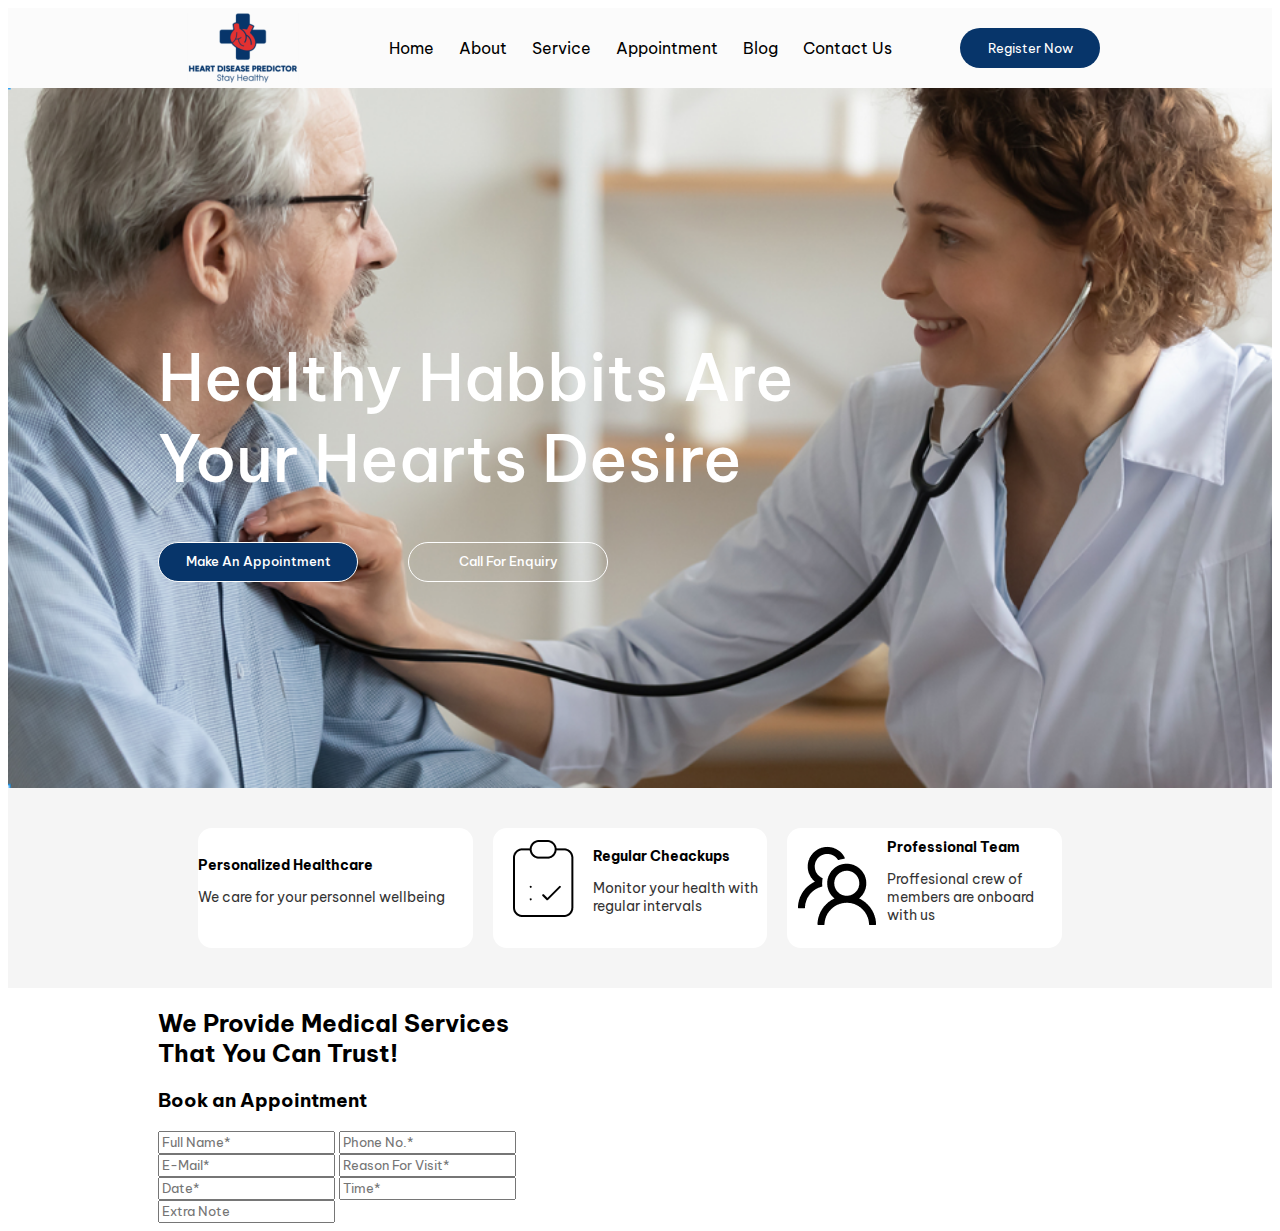
==== cr7-main/Home/home.html @ 9bb1a072 "Heart" ====
<!DOCTYPE html>
<html lang="en">
<head>
    <meta charset="UTF-8">
    <meta http-equiv="X-UA-Compatible" content="IE=edge">
    <meta name="viewport" content="width=device-width, initial-scale=1.0">
    <title>Heart Diseaase Predictor</title>
    <link rel="stylesheet" href="../Home/style.css">
</head>
<body>
    <Header>
        <div class="container">
            <div class="header">
                <img class="logo" src="../Home/assets/Logos/Logo.png" alt="">
                <nav><ul class="nav-bar">
                    <li class="li">Home</li>
                    <li class="li">About</li>
                    <li class="li">Service</li>
                    <li class="li">Appointment</li>
                    <li class="li">Blog</li>
                    <li class="li">Contact Us</li>
                </ul></nav>
                <button class="primary-btn">Register Now</button>
            </div>
        </div>
    </Header>
    <section class="banner">
        <div class="container">
            <div class="banner-description">
                <h1 class="banner-title">Healthy Habbits Are <br> Your Hearts Desire</h1>
                <div class="buttons">
                    <div>
                        <button class="appointment-btn">Make An Appointment</button>
                    </div>
                    <div>
                        <button class="enquiry-btn">Call For Enquiry</button>
                    </div>
                </div>
            </div>
        </div>
    </section>
    <section class="benifits">
        <div class="container">
            <div class="cards">
                <div class="card">
                    <div class="card-img">
                        <img src="" alt="">
                    </div>
                    <div class="card-heading">
                        <h6>Personalized Healthcare</h6>
                        <p class="card-para">We care for your personnel wellbeing</p>
                    </div>
                </div>
                <div class="card">
                    <div class="card-img">
                        <img src="../Home/assets/Common/checkup-list.png" alt="">
                    </div>
                    <div class="card-heading">
                        <h6>Regular Cheackups</h6>
                        <p class="card-para">Monitor your health with regular intervals</p>
                    </div>
                </div>
                <div class="card">
                    <div class="card-img">
                        <img src="../Home/assets/Common/Team.png" alt="">
                    </div>
                    <div class="card-heading">
                        <h6>Professional Team</h6>
                        <p class="card-para">Proffesional crew of members are onboard with us</p>
                    </div>
                </div>
            </div>
        </div>
    </section>
    <section class="forms">
        <div class="container">
            <div class="form-components">
                <div class="form-description">
                    <h2>We Provide Medical Services <br>
                        That You Can Trust!</h2>
                </div>
                <div class="form">
                    <h3>Book an Appointment</h3>
                    <input type="text" placeholder="Full Name*">
                    <input type="text" placeholder="Phone No.*"><br>
                    <input type="text" placeholder="E-Mail*">
                    <input type="text" placeholder="Reason For Visit*"><br>
                    <input type="text" placeholder="Date*">
                    <input type="text" placeholder="Time*"><br>
                    <input type="text" placeholder="Extra Note">
                </div>
            </div>
        </div>
    </section>
</body>
</html>
---- cr7-main/Home/style.css ----
@import url('https://fonts.googleapis.com/css2?family=Be+Vietnam+Pro:wght@100;200;300;400;500;600;700&display=swap');
*{
    font-family: 'Be Vietnam Pro', sans-serif;
}
.container{
    max-width: 1440px;
    margin-left: 150px;
    margin-right: 150px;
}
header{
    height: 80px;
    background-color: #FBFBFB;
}
.header{
    display: flex;
    justify-content: space-around;
    align-items: center;
    height: 80px;
}

.logo{
    height: 70px;
    width: 126px;
}

.nav-bar{
    display: flex;
    list-style: none;
}

.li{
    margin-right: 25px;
}

.primary-btn{
    height: 40px;
    width: 140px;
    border-radius: 20px;
    border: none;
    background-color: #07356A;
    color: white;
}

.banner{
    height: 700px;
    background-image: url(../Home/assets/Background/Screenshot\ 2022-11-08\ 224941.png);
    background-size: cover;
}

.banner-description{
    display: flex;
    flex-direction: column;
    justify-content: center;
    height: 700px;
    align-content: space-around;
}
h1{
    font-size: 64px;
}
.banner-title{
    color: white;
    font-weight: 500;
}
.buttons{
    display: flex;
}
.appointment-btn{
    margin-right: 50px;
    font-weight: 500;
    background-color: #07356A;
    color: white;
    height: 40px;
    width: 200px;
    border-radius: 20px;
    border: 1px solid white;
}
.enquiry-btn{
    background: transparent;
    font-weight: 500;
    color: white;
    height: 40px;
    width: 200px;
    border-radius: 20px;
    border: 1px solid white;
}
.benifits{
    background-color: #F5F5F5;
}
.cards{
    padding: 40px;
    display: flex;
    justify-content: space-between;
}
.card{
    width: 367px;
    height: 120px;
    display: flex;
    margin-right: 20px;
    background: white;
    border-radius: 14px;
    align-items: center;
}
h6{
    margin: 0;
    font-size: 14px;
}
.card-para{
    font-size: 14px;
    opacity: 0.8;

}
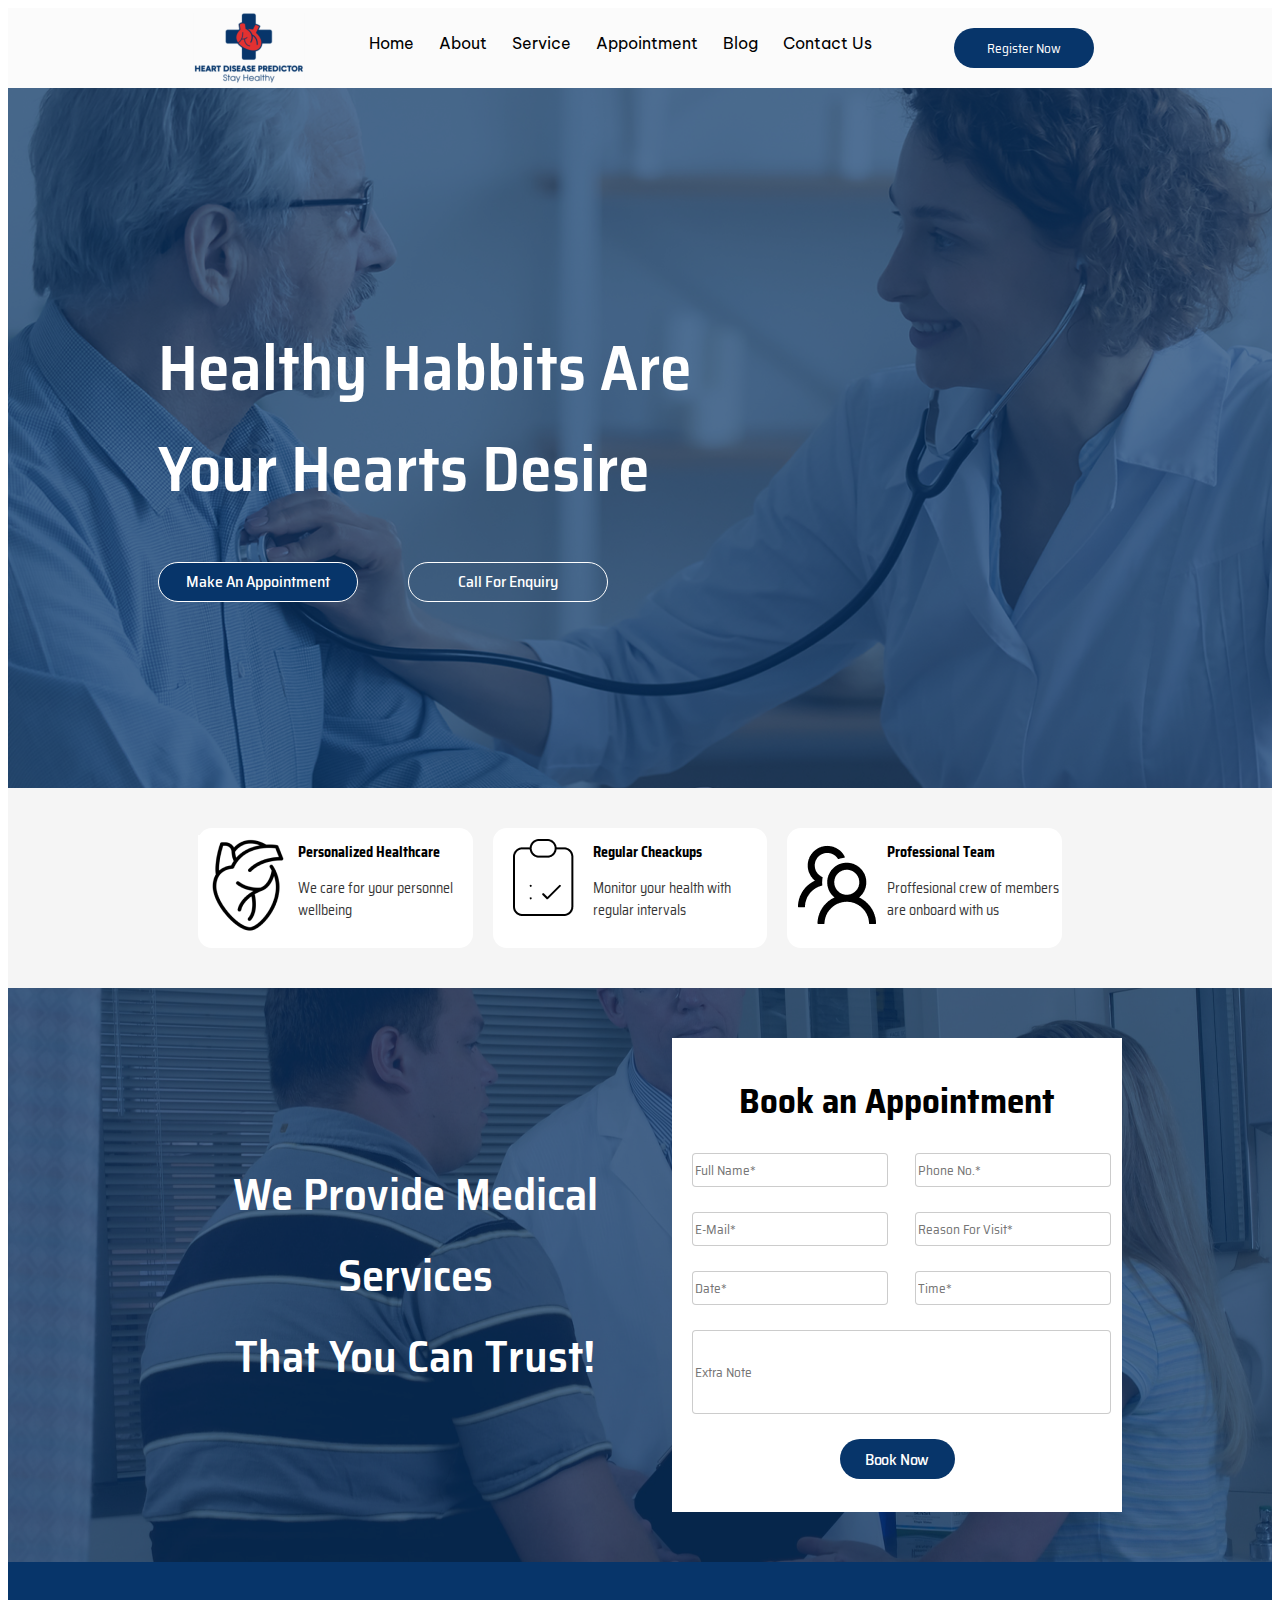
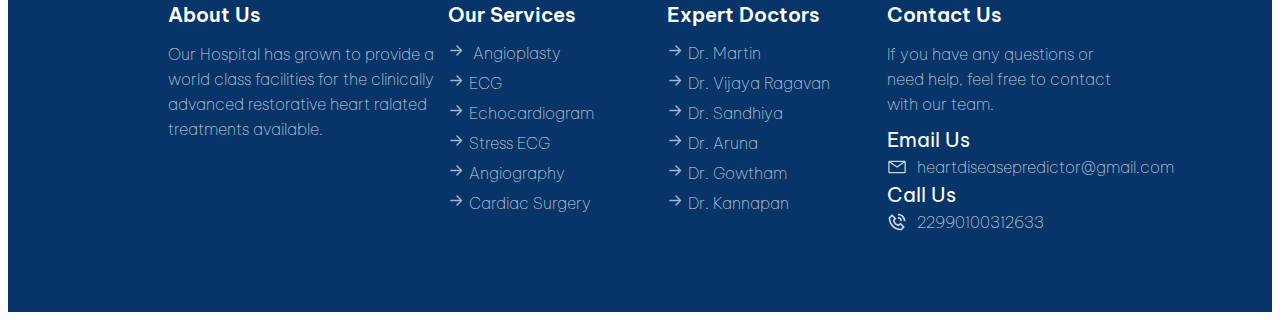
==== commit 5c354e02: "Home" ====
--- a/cr7-main/Home/home.html
+++ b/cr7-main/Home/home.html
@@ -1,5 +1,6 @@
 <!DOCTYPE html>
 <html lang="en">
+
 <head>
     <meta charset="UTF-8">
     <meta http-equiv="X-UA-Compatible" content="IE=edge">
@@ -7,19 +8,22 @@
     <title>Heart Diseaase Predictor</title>
     <link rel="stylesheet" href="../Home/style.css">
 </head>
+
 <body>
     <Header>
         <div class="container">
             <div class="header">
                 <img class="logo" src="../Home/assets/Logos/Logo.png" alt="">
-                <nav><ul class="nav-bar">
-                    <li class="li">Home</li>
-                    <li class="li">About</li>
-                    <li class="li">Service</li>
-                    <li class="li">Appointment</li>
-                    <li class="li">Blog</li>
-                    <li class="li">Contact Us</li>
-                </ul></nav>
+                <nav>
+                    <ul class="nav-bar">
+                        <li class="li">Home</li>
+                        <li class="li">About</li>
+                        <li class="li">Service</li>
+                        <li class="li">Appointment</li>
+                        <li class="li">Blog</li>
+                        <li class="li">Contact Us</li>
+                    </ul>
+                </nav>
                 <button class="primary-btn">Register Now</button>
             </div>
         </div>
@@ -44,7 +48,7 @@
             <div class="cards">
                 <div class="card">
                     <div class="card-img">
-                        <img src="" alt="">
+                        <img src="../Home/assets/Common/Heart.png" alt="">
                     </div>
                     <div class="card-heading">
                         <h6>Personalized Healthcare</h6>
@@ -76,21 +80,81 @@
         <div class="container">
             <div class="form-components">
                 <div class="form-description">
-                    <h2>We Provide Medical Services <br>
+                    <h2 class="form-section-description">We Provide Medical Services <br>
                         That You Can Trust!</h2>
                 </div>
                 <div class="form">
-                    <h3>Book an Appointment</h3>
-                    <input type="text" placeholder="Full Name*">
-                    <input type="text" placeholder="Phone No.*"><br>
-                    <input type="text" placeholder="E-Mail*">
-                    <input type="text" placeholder="Reason For Visit*"><br>
-                    <input type="text" placeholder="Date*">
-                    <input type="text" placeholder="Time*"><br>
-                    <input type="text" placeholder="Extra Note">
+                    <h3 class="form-heading">Book an Appointment</h3>
+                    <div class="forms-row">
+                        <input type="text" placeholder="Full Name*">
+                        <input class="forms-rightrow" type="text" placeholder="Phone No.*">
+                    </div>
+                    <div class="forms-row">
+                        <input type="text" placeholder="E-Mail*">
+                        <input class="forms-rightrow" type="text" placeholder="Reason For Visit*">
+                    </div>
+                    <div class="forms-row">
+                        <input type="text" placeholder="Date*">
+                        <input class="forms-rightrow" type="text" placeholder="Time*">
+                    </div>
+                    <input class="extra-note" type="text" placeholder="Extra Note"><br>
+                    <div class="book-btn">
+                        <button class="book-now">Book Now</button>
+                    </div>
                 </div>
             </div>
         </div>
     </section>
+    <footer class="footer">
+        <div class="container">
+            <div class="footer-description">
+                <div class="about-us">
+                    <h4 class="font-2">About Us</h4>
+                    <span class="description font-2">Our Hospital has grown to provide a world class facilities for the clinically advanced restorative heart ralated treatments available.</span>
+                </div>
+                <div class="our-services">
+                    <h4 class="font-2">Our Services</h4>
+                    <div>
+                        <ul class="exp-list">
+                            <li class="li font-2"><img class="arrow" src="../Home/assets/Common/charm_arrow-right.png" alt=""> Angioplasty</li>
+                            <li class="li font-2"><img class="arrow" src="../Home/assets/Common/charm_arrow-right.png" alt="">ECG</li>
+                            <li class="li font-2"><img class="arrow" src="../Home/assets/Common/charm_arrow-right.png" alt="">Echocardiogram</li>
+                            <li class="li font-2"><img class="arrow" src="../Home/assets/Common/charm_arrow-right.png" alt="">Stress ECG</li>
+                            <li class="li font-2"><img class="arrow" src="../Home/assets/Common/charm_arrow-right.png" alt="">Angiography</li>
+                            <li class="li font-2"><img class="arrow" src="../Home/assets/Common/charm_arrow-right.png" alt="">Cardiac Surgery</li>
+                        </ul>
+                    </div>
+                </div>
+                <div class="expert-doctors">
+                    <h4 class="font-2">Expert Doctors</h4>
+                    <div>
+                        <ul class="exp-list">
+                            <li class="li font-2"><img class="arrow" src="../Home/assets/Common/charm_arrow-right.png" alt="">Dr. Martin</li>
+                            <li class="li font-2"><img class="arrow" src="../Home/assets/Common/charm_arrow-right.png" alt="">Dr. Vijaya Ragavan</li>
+                            <li class="li font-2"><img class="arrow" src="../Home/assets/Common/charm_arrow-right.png" alt="">Dr. Sandhiya</li>
+                            <li class="li font-2"><img class="arrow" src="../Home/assets/Common/charm_arrow-right.png" alt="">Dr. Aruna</li>
+                            <li class="li font-2"><img class="arrow" src="../Home/assets/Common/charm_arrow-right.png" alt="">Dr. Gowtham</li>
+                            <li class="li font-2"><img class="arrow" src="../Home/assets/Common/charm_arrow-right.png" alt="">Dr. Kannapan</li>
+                        </ul>
+                    </div>    
+                </div>
+                <div class="contact-us">
+                    <h4 class="font-2">Contact Us</h4>
+                    <span class="font-2">If you have any questions or need help, feel free to contact with our team.</span>
+                    <h5 class="font-2 mail">Email Us</h5>
+                    <div class="num">
+                        <img class="inbox" src="../Home/assets/Common/carbon_email.png" alt="">
+                        <span class="font-2">heartdiseasepredictor@gmail.com</span>
+                    </div>
+                    <h5 class="font-2 call">Call Us</h5>
+                    <div class="num">
+                        <img class="inbox" src="../Home/assets/Common/bx_phone-call.png" alt="">
+                        <span class="font-2">22990100312633</span>
+                    </div>
+                </div>
+            </div>
+        </div>
+    </footer>
 </body>
+
 </html>--- a/cr7-main/Home/style.css
+++ b/cr7-main/Home/style.css
@@ -1,38 +1,43 @@
 @import url('https://fonts.googleapis.com/css2?family=Be+Vietnam+Pro:wght@100;200;300;400;500;600;700&display=swap');
-*{
-    font-family: 'Be Vietnam Pro', sans-serif;
-}
-.container{
+@import url('https://fonts.googleapis.com/css2?family=Saira+Semi+Condensed:wght@100;200;300;400;500;600;700&display=swap');
+
+* {
+    font-family: 'Saira Semi Condensed', sans-serif;
+}
+
+.container {
     max-width: 1440px;
     margin-left: 150px;
     margin-right: 150px;
 }
-header{
-    height: 80px;
+
+header {
     background-color: #FBFBFB;
 }
-.header{
+
+.header {
     display: flex;
     justify-content: space-around;
     align-items: center;
     height: 80px;
 }
 
-.logo{
+.logo {
     height: 70px;
     width: 126px;
 }
 
-.nav-bar{
+.nav-bar {
     display: flex;
     list-style: none;
 }
 
-.li{
+.li {
     margin-right: 25px;
-}
-
-.primary-btn{
+    font-family: 'Be Vietnam Pro', sans-serif;
+}
+
+.primary-btn {
     height: 40px;
     width: 140px;
     border-radius: 20px;
@@ -41,30 +46,35 @@
     color: white;
 }
 
-.banner{
+.banner {
     height: 700px;
-    background-image: url(../Home/assets/Background/Screenshot\ 2022-11-08\ 224941.png);
+    background-image: url(../Home/assets/Background/Banner\ Background.png);
     background-size: cover;
 }
 
-.banner-description{
+.banner-description {
     display: flex;
     flex-direction: column;
     justify-content: center;
     height: 700px;
     align-content: space-around;
 }
-h1{
+
+h1 {
     font-size: 64px;
 }
-.banner-title{
-    color: white;
-    font-weight: 500;
-}
-.buttons{
-    display: flex;
-}
-.appointment-btn{
+
+.banner-title {
+    color: white;
+    font-weight: 600;
+}
+
+.buttons {
+    display: flex;
+}
+
+.appointment-btn {
+    font-size: 16px;
     margin-right: 50px;
     font-weight: 500;
     background-color: #07356A;
@@ -74,7 +84,9 @@
     border-radius: 20px;
     border: 1px solid white;
 }
-.enquiry-btn{
+
+.enquiry-btn {
+    font-size: 16px;
     background: transparent;
     font-weight: 500;
     color: white;
@@ -83,15 +95,18 @@
     border-radius: 20px;
     border: 1px solid white;
 }
-.benifits{
+
+.benifits {
     background-color: #F5F5F5;
 }
-.cards{
+
+.cards {
     padding: 40px;
     display: flex;
     justify-content: space-between;
 }
-.card{
+
+.card {
     width: 367px;
     height: 120px;
     display: flex;
@@ -100,12 +115,187 @@
     border-radius: 14px;
     align-items: center;
 }
-h6{
+
+h6 {
     margin: 0;
     font-size: 14px;
 }
-.card-para{
+
+.card-para {
     font-size: 14px;
     opacity: 0.8;
 
+}
+
+.forms {
+    background-image: url(../Home/assets/Background/Form-Backcground.png);
+    height: 574px;
+}
+
+.container {
+    height: 100%;
+}
+
+.form-components {
+    display: flex;
+    justify-content: space-between;
+    align-items: center;
+    height: 100%;
+}
+
+.form {
+    width: 50%;
+    height: 474px;
+    width: 464px;
+    background-color: white;
+}
+
+.form-dscription {
+    width: 50%;
+}
+
+.form-section-description {
+    color: white;
+    line-height: 1.8;
+    font-size: 45px;
+    font-weight: 600;
+    text-align: center;
+}
+
+.form-heading {
+    text-align: center;
+    font-size: 35px;
+    margin-bottom: 0;
+}
+
+input {
+    width: 190px;
+    height: 30px;
+    width: 190px;
+    height: 30px;
+    border-radius: 4px;
+    border: 1px solid rgba(0, 0, 0, 0.2);
+}
+
+.forms-row {
+    margin-left: 20px;
+    margin-top: 25px;
+}
+
+.extra-note {
+    margin-left: 20px;
+    margin-top: 25px;
+    width: 413px;
+    height: 80px;
+}
+
+.book-now {
+    margin-top: 25px;
+    width: 115px;
+    height: 40px;
+    border-radius: 24px;
+    border: none;
+    background: #07356A;
+    color: white;
+    font-style: normal;
+    font-weight: 500;
+    font-size: 16px;
+    line-height: 25px;
+    letter-spacing: -0.015em;
+}
+
+.forms-rightrow {
+    margin-left: 24px;
+}
+
+.book-btn {
+    width: 100%;
+    display: flex;
+    justify-content: center;
+}
+
+.footer {
+    background: #07356A;
+    padding-top: 40px;
+    padding-bottom: 80px;
+}
+
+.footer-description {
+    display: flex;
+    justify-content: space-evenly;
+}
+
+.about-us {
+    width: 270px;
+}
+
+h4 {
+    color: white;
+    font-style: normal;
+    font-weight: 600;
+    font-size: 20px;
+    line-height: 25px;
+    margin-bottom: 15px;
+    margin-top: 0;
+}
+
+span {
+    color: white;
+    opacity: 0.8;
+    font-weight: 100;
+}
+
+.exp-list {
+    list-style: none;
+}
+
+ul {
+    padding: 0;
+}
+.li{
+    margin-bottom: 10px;
+}
+.contact-us {
+    width: 225px;
+}
+.expert-doctors {
+    width: 210px;
+}
+
+.our-services {
+    width: 210px;
+}
+
+.exp-list {
+    color: white;
+    opacity: 0.8;
+    font-weight: 100;
+}
+
+h5 {
+    margin: 0;
+    color: white;
+    font-style: normal;
+    font-weight: 400;
+    font-size: 20px;
+    line-height: 25px;
+    margin-bottom: 5px;
+}
+.font-2{
+    font-family: 'Be Vietnam Pro', sans-serif;
+}
+.num{
+    display: flex;
+}
+.arrow{
+    margin-right: 5px;
+}
+.inbox{
+    margin-right: 10px;
+}
+.mail{
+    margin-top: 10px;
+}
+.call{
+    margin-top: 5px;
 }